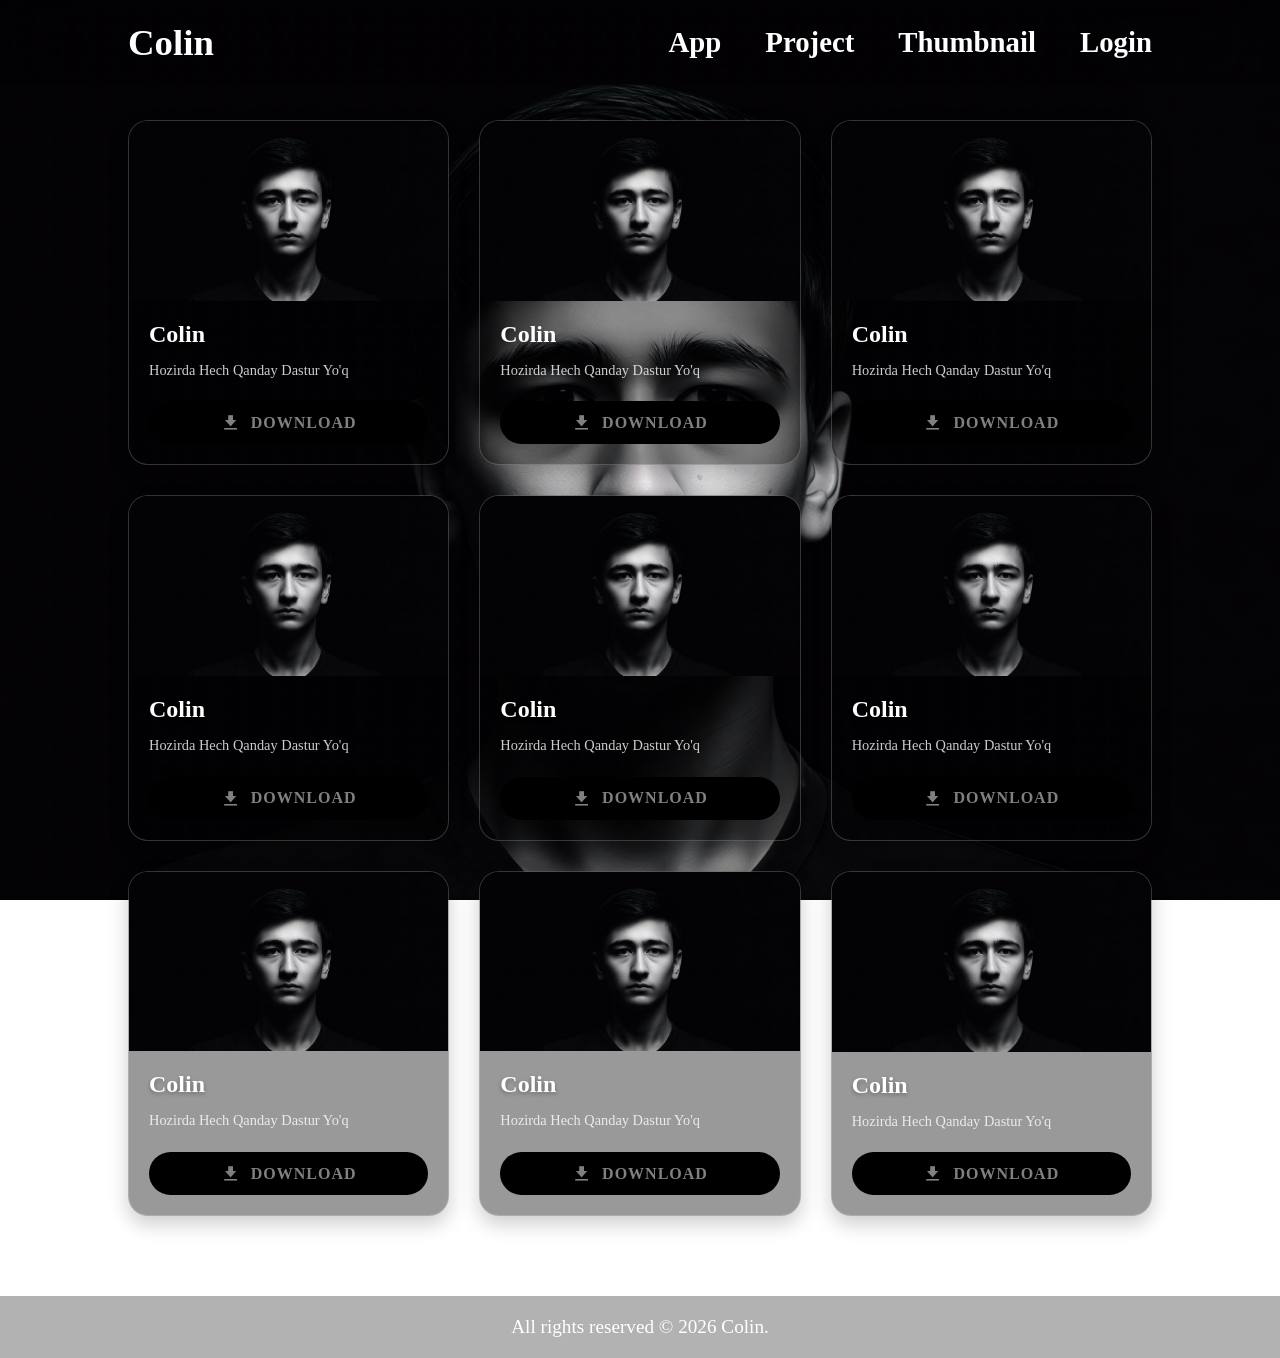
==== page/app.html @ 7e726e05 "Colin Colin" ====
<!DOCTYPE html>
<html lang="kr" dir="ltr">
  <head>
    <meta charset="UTF-8">
    <meta http-equiv="X-UA-Compatible" content="IE=edge">
    <meta name="viewport" content="width=device-width, initial-scale=1.0">
    <title>𝑪𝒐𝒍𝒊𝒏 | 𝑨𝒑𝒑𝒔</title>
    <link rel="stylesheet" href="../css/app.css">
    <link href='https://unpkg.com/boxicons@2.1.4/css/boxicons.min.css' rel='stylesheet'>
    <link rel="icon" href="../img/logo.png">
  </head>
  <body>
    <header class="header">
      <a href="../index.html" class="logo">Colin</a>

      <input type="checkbox" id="check">
      <label for="check" class="icon">
        <i class='bx bx-menu-alt-right' id="menu-icon"></i>
        <i class='bx bxl-xing' id="close-icon"></i>
      </label>

      <nav class="navbar">
        <a href="app.html" style="--i:0;">App</a>
        <a href="project.html" style="--i:1;">Project</a>
        <a href="thumbnail.html" style="--i:2;">Thumbnail</a>
        <a href="login.html" style="--i:3;">Login</a>
      </nav>
    </header>

    <main class="main-content">
      <div class="cards-container">
        <!-- Card 1 -->
        <div class="download-card">
          <div class="card-preview">
            <img src="../img/background.jpg" alt="App Preview">
            <div class="preview-overlay">
              <i class='bx bxs-play-circle'></i>
            </div>
          </div>
          <div class="card-content">
            <h3 class="app-title">Colin</h3>
            <p class="app-description">Hozirda Hech Qanday Dastur Yo'q</p>
            <a href="https://t.me/colinuzb" target="_blank" class="download-btn">
              <i class='bx bxs-download'></i>
              Download
            </a>
          </div>
        </div>
        <!-- Card 2 -->
        <div class="download-card">
          <div class="card-preview">
            <img src="../img/background.jpg" alt="App Preview">
            <div class="preview-overlay">
              <i class='bx bxs-play-circle'></i>
            </div>
          </div>
          <div class="card-content">
            <h3 class="app-title">Colin</h3>
            <p class="app-description">Hozirda Hech Qanday Dastur Yo'q</p>
            <a href="https://t.me/colinuzb" target="_blank" class="download-btn">
              <i class='bx bxs-download'></i>
              Download
            </a>
          </div>
        </div>
        <!-- Card 3 -->
        <div class="download-card">
          <div class="card-preview">
            <img src="../img/background.jpg" alt="App Preview">
            <div class="preview-overlay">
              <i class='bx bxs-play-circle'></i>
            </div>
          </div>
          <div class="card-content">
            <h3 class="app-title">Colin</h3>
            <p class="app-description">Hozirda Hech Qanday Dastur Yo'q</p>
            <a href="https://t.me/colinuzb" target="_blank" class="download-btn">
              <i class='bx bxs-download'></i>
              Download
            </a>
          </div>
        </div>
        <!-- Card 4 -->
        <div class="download-card">
          <div class="card-preview">
            <img src="../img/background.jpg" alt="App Preview">
            <div class="preview-overlay">
              <i class='bx bxs-play-circle'></i>
            </div>
          </div>
          <div class="card-content">
            <h3 class="app-title">Colin</h3>
            <p class="app-description">Hozirda Hech Qanday Dastur Yo'q</p>
            <a href="https://t.me/colinuzb" target="_blank" class="download-btn">
              <i class='bx bxs-download'></i>
              Download
            </a>
          </div>
        </div>
        <!-- Card 5 -->
        <div class="download-card">
          <div class="card-preview">
            <img src="../img/background.jpg" alt="App Preview">
            <div class="preview-overlay">
              <i class='bx bxs-play-circle'></i>
            </div>
          </div>
          <div class="card-content">
            <h3 class="app-title">Colin</h3>
            <p class="app-description">Hozirda Hech Qanday Dastur Yo'q</p>
            <a href="https://t.me/colinuzb" target="_blank" class="download-btn">
              <i class='bx bxs-download'></i>
              Download
            </a>
          </div>
        </div>
        <!-- Card 6 -->
        <div class="download-card">
          <div class="card-preview">
            <img src="../img/background.jpg" alt="App Preview">
            <div class="preview-overlay">
              <i class='bx bxs-play-circle'></i>
            </div>
          </div>
          <div class="card-content">
            <h3 class="app-title">Colin</h3>
            <p class="app-description">Hozirda Hech Qanday Dastur Yo'q</p>
            <a href="https://t.me/colinuzb" target="_blank" class="download-btn">
              <i class='bx bxs-download'></i>
              Download
            </a>
          </div>
        </div>
        <!-- Card 7 -->
        <div class="download-card">
          <div class="card-preview">
            <img src="../img/background.jpg" alt="App Preview">
            <div class="preview-overlay">
              <i class='bx bxs-play-circle'></i>
            </div>
          </div>
          <div class="card-content">
            <h3 class="app-title">Colin</h3>
            <p class="app-description">Hozirda Hech Qanday Dastur Yo'q</p>
            <a href="https://t.me/colinuzb" target="_blank" class="download-btn">
              <i class='bx bxs-download'></i>
              Download
            </a>
          </div>
        </div>
        <!-- Card 8 -->
        <div class="download-card">
          <div class="card-preview">
            <img src="../img/background.jpg" alt="App Preview">
            <div class="preview-overlay">
              <i class='bx bxs-play-circle'></i>
            </div>
          </div>
          <div class="card-content">
            <h3 class="app-title">Colin</h3>
            <p class="app-description">Hozirda Hech Qanday Dastur Yo'q</p>
            <a href="https://t.me/colinuzb" target="_blank" class="download-btn">
              <i class='bx bxs-download'></i>
              Download
            </a>
          </div>
        </div>
        <!-- Card 9 -->
        <div class="download-card">
          <div class="card-preview">
            <img src="../img/background.jpg" alt="App Preview">
            <div class="preview-overlay">
              <i class='bx bxs-play-circle'></i>
            </div>
          </div>
          <div class="card-content">
            <h3 class="app-title">Colin</h3>
            <p class="app-description">Hozirda Hech Qanday Dastur Yo'q</p>
            <a href="https://t.me/colinuzb" target="_blank" class="download-btn">
              <i class='bx bxs-download'></i>
              Download
            </a>
          </div>
        </div>

      </div>
    </main>

    <footer class="footer">
      All rights reserved &#xA9; 2026 Colin.
    </footer>
  </body>
</html>
---- css/app.css ----
@import url('https://fonts.googleapis.com/css2?family=Alfa+Slab+One&family=Crete+Round:ital@0;1&family=Titan+One&display=swap');

* {
  margin: 0;
  padding: 0;
  box-sizing: border-box;
  font-family: cursive;
}

body {
  min-height: 100vh;
  background: url('../img/background.jpg') no-repeat;
  background-size: cover;
  background-position: center;
  background-attachment: fixed;
}

.header {
  position: fixed;
  top: 0;
  left: 0;
  width: 100%;
  padding: 1.3rem 10%;
  display: flex;
  justify-content: space-between;
  align-items: center;
  z-index: 100;
}

.header::before {
  content: '';
  position: absolute;
  top: 0;
  left: 0;
  width: 100%;
  height: 100%;
  background: rgba(0, 0, 0, .12);
  backdrop-filter: blur(50px);
  z-index: -1;
}

.header::after {
  content: '';
  position: absolute;
  top: 0;
  left: -100%;
  width: 100%;
  height: 100%;
  background: linear-gradient(90deg, transparent, rgba(255, 255, 255, .4), transparent);
  transition: .5s ease;
}

.header:hover::after {
  left: 100%;
}

.logo {
  font-size: 2.3rem;
  color: white;
  text-decoration: none;
  font-weight: 800;
}

.navbar a {
  font-size: 1.80rem;
  color: white;
  text-decoration: none;
  font-weight: 600;
  margin-left: 2.5rem;
  transition: 0.3s ease;
}

.navbar a:hover {
  text-shadow: 0 0 10px rgba(255, 255, 255, 0.8);
}

#check {
  display: none;
}

.icon {
  position: absolute;
  right: 5%;
  font-size: 2.8rem;
  color: white;
  cursor: pointer;
  display: none;
}

.main-content {
  padding: 120px 10% 80px;
  min-height: 100vh;
}

.cards-container {
  display: grid;
  grid-template-columns: repeat(3, 1fr);
  gap: 30px;
  max-width: 1400px;
  margin: 0 auto;
}

.download-card {
  background: rgba(0, 0, 0, 0.4);
  border-radius: 20px;
  overflow: hidden;
  transition: all 0.3s ease;
  border: 1px solid rgba(255, 255, 255, 0.2);
  box-shadow: 0 8px 20px rgba(0, 0, 0, 0.2);
}

.card-preview {
  position: relative;
  width: 100%;
  padding-top: 56.25%;
  overflow: hidden;
  background: #1a1a2e;
}

.card-preview img {
  position: absolute;
  top: 0;
  left: 0;
  width: 100%;
  height: 100%;
  object-fit: cover;
  transition: transform 0.3s ease;
}

.download-card:hover .card-preview img {
  transform: scale(1.05);
}

.preview-overlay {
  position: absolute;
  top: 0;
  left: 0;
  width: 100%;
  height: 100%;
  background: rgba(0, 0, 0, 0.4);
  display: flex;
  align-items: center;
  justify-content: center;
  opacity: 0;
  transition: opacity 0.3s ease;
}

.preview-overlay i {
  font-size: 4rem;
  color: white;
  text-shadow: 0 0 10px rgba(0, 0, 0, 0.5);
}

.download-card:hover .preview-overlay {
  opacity: 1;
}

.card-content {
  padding: 20px;
}

.app-title {
  font-size: 1.5rem;
  font-weight: 700;
  color: white;
  margin-bottom: 12px;
  text-shadow: 0 2px 4px rgba(0, 0, 0, 0.3);
}

.app-description {
  font-size: 0.9rem;
  color: rgba(255, 255, 255, 0.8);
  line-height: 1.5;
  margin-bottom: 20px;
}

.download-btn {
  width: 100%;
  padding: 12px 20px;
  background: black;
  border: none;
  border-radius: 30px;
  color: gray;
  font-size: 1rem;
  font-weight: 600;
  cursor: pointer;
  display: flex;
  align-items: center;
  justify-content: center;
  gap: 10px;
  transition: all 0.3s ease;
  text-transform: uppercase;
  letter-spacing: 1px;
  text-decoration: none;
}

.download-btn i {
  font-size: 1.2rem;
}

.download-btn:hover {
  color: white;
  background: black;
}

.download-btn:active {
  transform: scale(0.98);
}

.footer {
  color: white;
  font-size: 1.2rem;
  text-align: center;
  padding: 20px;
  position: relative;
  background: rgba(0, 0, 0, 0.3);
}

@media (max-width: 1200px) {
  .main-content {
    padding: 120px 5% 80px;
  }

  .cards-container {
    gap: 25px;
  }
}

@media (max-width: 1024px) {
  .header {
    padding: 1.3rem 5%;
  }

  .cards-container {
    grid-template-columns: repeat(3, 1fr);
    gap: 20px;
  }

  .app-title {
    font-size: 1.3rem;
  }

  .app-description {
    font-size: 0.85rem;
  }
}

@media (max-width: 900px) {
  .cards-container {
    grid-template-columns: repeat(2, 1fr);
    gap: 25px;
  }
}

@media (max-width: 768px) {
  .icon {
    display: inline-flex;
  }

  #check:checked~.icon #menu-icon {
    display: none;
  }

  .icon #close-icon {
    display: none;
  }

  #check:checked~.icon #close-icon {
    display: block;
  }

  .navbar {
    position: absolute;
    top: 100%;
    left: 0;
    width: 100%;
    height: 0;
    background: rgba(0, 0, 0, .12);
    backdrop-filter: blur(50px);
    overflow: hidden;
    transition: .3s ease;
  }

  #check:checked~.navbar {
    height: 17.7rem;
  }

  .navbar a {
    display: block;
    font-size: 1.60rem;
    margin: 1.3rem 0;
    text-align: center;
    opacity: 0;
    transform: translateY(-50px);
    transition: .5s ease;
  }

  #check:checked~.navbar a {
    transform: translateY(0);
    transition-delay: calc(.15s * var(--i));
    opacity: 1;
  }

  .main-content {
    padding: 100px 20px 80px;
  }

  .cards-container {
    grid-template-columns: 1fr;
    gap: 30px;
  }

  .app-title {
    font-size: 1.4rem;
  }

  .app-description {
    font-size: 0.95rem;
  }

  .download-btn {
    padding: 14px 20px;
    font-size: 1rem;
  }
}

@media (max-width: 480px) {
  .logo {
    font-size: 1.8rem;
  }

  .main-content {
    padding: 90px 15px 70px;
  }

  .card-content {
    padding: 16px;
  }

  .app-title {
    font-size: 1.2rem;
    margin-bottom: 8px;
  }

  .app-description {
    font-size: 0.85rem;
    margin-bottom: 15px;
  }

  .download-btn {
    padding: 10px 16px;
    font-size: 0.9rem;
  }

  .download-btn i {
    font-size: 1rem;
  }

  .footer {
    font-size: 0.9rem;
    padding: 15px;
  }
}
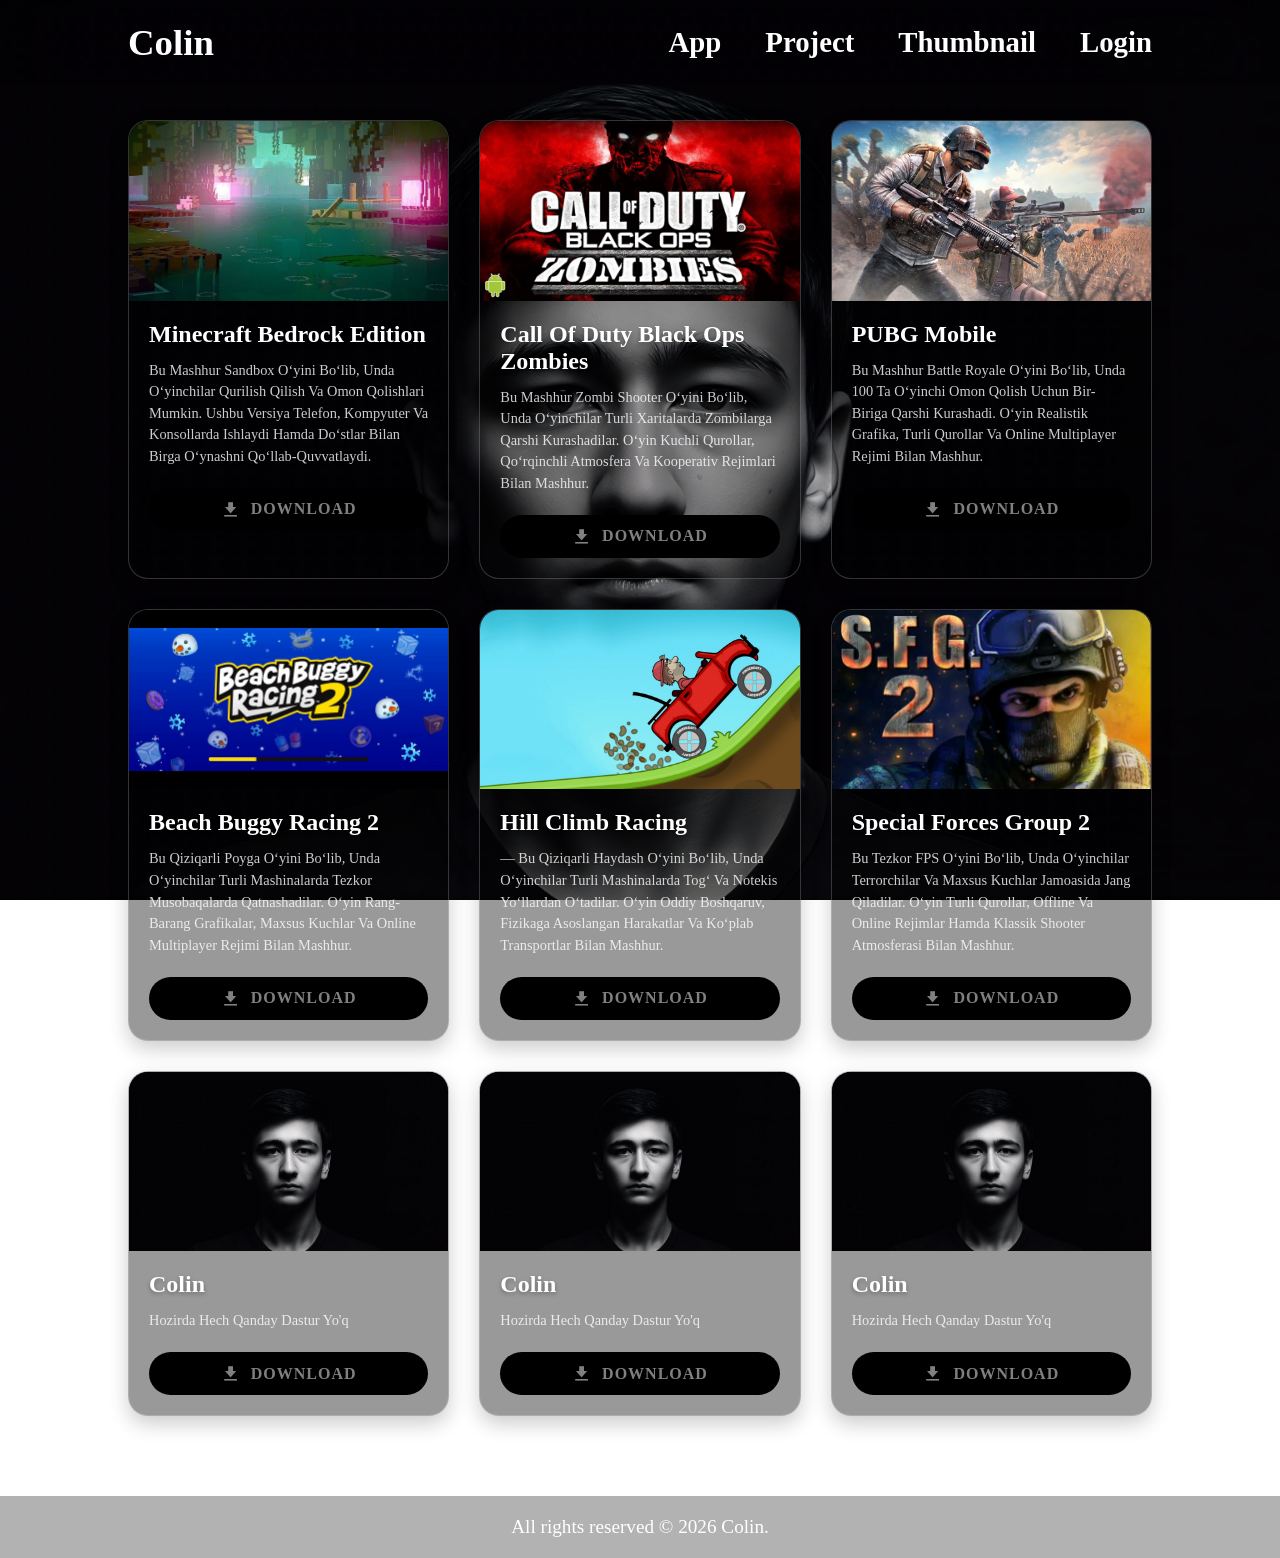
==== commit e5fa1ba1: "Colin" ====
--- a/page/app.html
+++ b/page/app.html
@@ -32,14 +32,14 @@
         <!-- Card 1 -->
         <div class="download-card">
           <div class="card-preview">
-            <img src="../img/background.jpg" alt="App Preview">
+            <img src="../img/app/minecraft.jpg" alt="Minecraft Bedrock Edition">
             <div class="preview-overlay">
               <i class='bx bxs-play-circle'></i>
             </div>
           </div>
           <div class="card-content">
-            <h3 class="app-title">Colin</h3>
-            <p class="app-description">Hozirda Hech Qanday Dastur Yo'q</p>
+            <h3 class="app-title">Minecraft Bedrock Edition</h3>
+            <p class="app-description">Bu Mashhur Sandbox O‘yini Bo‘lib, Unda O‘yinchilar Qurilish Qilish Va Omon Qolishlari Mumkin. Ushbu Versiya Telefon, Kompyuter Va Konsollarda Ishlaydi Hamda Do‘stlar Bilan Birga O‘ynashni Qo‘llab-Quvvatlaydi.</p>
             <a href="https://t.me/colinuzb" target="_blank" class="download-btn">
               <i class='bx bxs-download'></i>
               Download
@@ -49,14 +49,14 @@
         <!-- Card 2 -->
         <div class="download-card">
           <div class="card-preview">
-            <img src="../img/background.jpg" alt="App Preview">
+            <img src="../img/app/callofdutyzombie.jpg" alt="Call Of Duty Black Ops Zombies">
             <div class="preview-overlay">
               <i class='bx bxs-play-circle'></i>
             </div>
           </div>
           <div class="card-content">
-            <h3 class="app-title">Colin</h3>
-            <p class="app-description">Hozirda Hech Qanday Dastur Yo'q</p>
+            <h3 class="app-title">Call Of Duty Black Ops Zombies</h3>
+            <p class="app-description">Bu Mashhur Zombi Shooter O‘yini Bo‘lib, Unda O‘yinchilar Turli Xaritalarda Zombilarga Qarshi Kurashadilar. O‘yin Kuchli Qurollar, Qo‘rqinchli Atmosfera Va Kooperativ Rejimlari Bilan Mashhur.</p>
             <a href="https://t.me/colinuzb" target="_blank" class="download-btn">
               <i class='bx bxs-download'></i>
               Download
@@ -66,14 +66,14 @@
         <!-- Card 3 -->
         <div class="download-card">
           <div class="card-preview">
-            <img src="../img/background.jpg" alt="App Preview">
+            <img src="../img/app/pubg.jpg" alt="PUBG Mobile">
             <div class="preview-overlay">
               <i class='bx bxs-play-circle'></i>
             </div>
           </div>
           <div class="card-content">
-            <h3 class="app-title">Colin</h3>
-            <p class="app-description">Hozirda Hech Qanday Dastur Yo'q</p>
+            <h3 class="app-title">PUBG Mobile</h3>
+            <p class="app-description">Bu Mashhur Battle Royale O‘yini Bo‘lib, Unda 100 Ta O‘yinchi Omon Qolish Uchun Bir-Biriga Qarshi Kurashadi. O‘yin Realistik Grafika, Turli Qurollar Va Online Multiplayer Rejimi Bilan Mashhur.</p>
             <a href="https://t.me/colinuzb" target="_blank" class="download-btn">
               <i class='bx bxs-download'></i>
               Download
@@ -83,14 +83,14 @@
         <!-- Card 4 -->
         <div class="download-card">
           <div class="card-preview">
-            <img src="../img/background.jpg" alt="App Preview">
+            <img src="../img/app/beachbuggyracing2.jpg" alt="Beach Buggy Racing 2">
             <div class="preview-overlay">
               <i class='bx bxs-play-circle'></i>
             </div>
           </div>
           <div class="card-content">
-            <h3 class="app-title">Colin</h3>
-            <p class="app-description">Hozirda Hech Qanday Dastur Yo'q</p>
+            <h3 class="app-title">Beach Buggy Racing 2</h3>
+            <p class="app-description">Bu Qiziqarli Poyga O‘yini Bo‘lib, Unda O‘yinchilar Turli Mashinalarda Tezkor Musobaqalarda Qatnashadilar. O‘yin Rang-Barang Grafikalar, Maxsus Kuchlar Va Online Multiplayer Rejimi Bilan Mashhur.</p>
             <a href="https://t.me/colinuzb" target="_blank" class="download-btn">
               <i class='bx bxs-download'></i>
               Download
@@ -100,14 +100,14 @@
         <!-- Card 5 -->
         <div class="download-card">
           <div class="card-preview">
-            <img src="../img/background.jpg" alt="App Preview">
+            <img src="../img/app/hillclimbracing.jpg" alt="Hill Climb Racing">
             <div class="preview-overlay">
               <i class='bx bxs-play-circle'></i>
             </div>
           </div>
           <div class="card-content">
-            <h3 class="app-title">Colin</h3>
-            <p class="app-description">Hozirda Hech Qanday Dastur Yo'q</p>
+            <h3 class="app-title">Hill Climb Racing</h3>
+            <p class="app-description">— Bu Qiziqarli Haydash O‘yini Bo‘lib, Unda O‘yinchilar Turli Mashinalarda Tog‘ Va Notekis Yo‘llardan O‘tadilar. O‘yin Oddiy Boshqaruv, Fizikaga Asoslangan Harakatlar Va Ko‘plab Transportlar Bilan Mashhur.</p>
             <a href="https://t.me/colinuzb" target="_blank" class="download-btn">
               <i class='bx bxs-download'></i>
               Download
@@ -117,14 +117,14 @@
         <!-- Card 6 -->
         <div class="download-card">
           <div class="card-preview">
-            <img src="../img/background.jpg" alt="App Preview">
+            <img src="../img/app/sfg2.jpg" alt="Special Forces Group 2">
             <div class="preview-overlay">
               <i class='bx bxs-play-circle'></i>
             </div>
           </div>
           <div class="card-content">
-            <h3 class="app-title">Colin</h3>
-            <p class="app-description">Hozirda Hech Qanday Dastur Yo'q</p>
+            <h3 class="app-title">Special Forces Group 2</h3>
+            <p class="app-description">Bu Tezkor FPS O‘yini Bo‘lib, Unda O‘yinchilar Terrorchilar Va Maxsus Kuchlar Jamoasida Jang Qiladilar. O‘yin Turli Qurollar, Offline Va Online Rejimlar Hamda Klassik Shooter Atmosferasi Bilan Mashhur.</p>
             <a href="https://t.me/colinuzb" target="_blank" class="download-btn">
               <i class='bx bxs-download'></i>
               Download
--- a/css/app.css
+++ b/css/app.css
@@ -1,4 +1,5 @@
 @import url('https://fonts.googleapis.com/css2?family=Alfa+Slab+One&family=Crete+Round:ital@0;1&family=Titan+One&display=swap');
+
 
 * {
   margin: 0;
@@ -59,6 +60,9 @@
   color: white;
   text-decoration: none;
   font-weight: 800;
+}
+.logo:hover{
+  text-shadow: 0 0 10px rgba(255, 255, 255, 0.8);
 }
 
 .navbar a {
